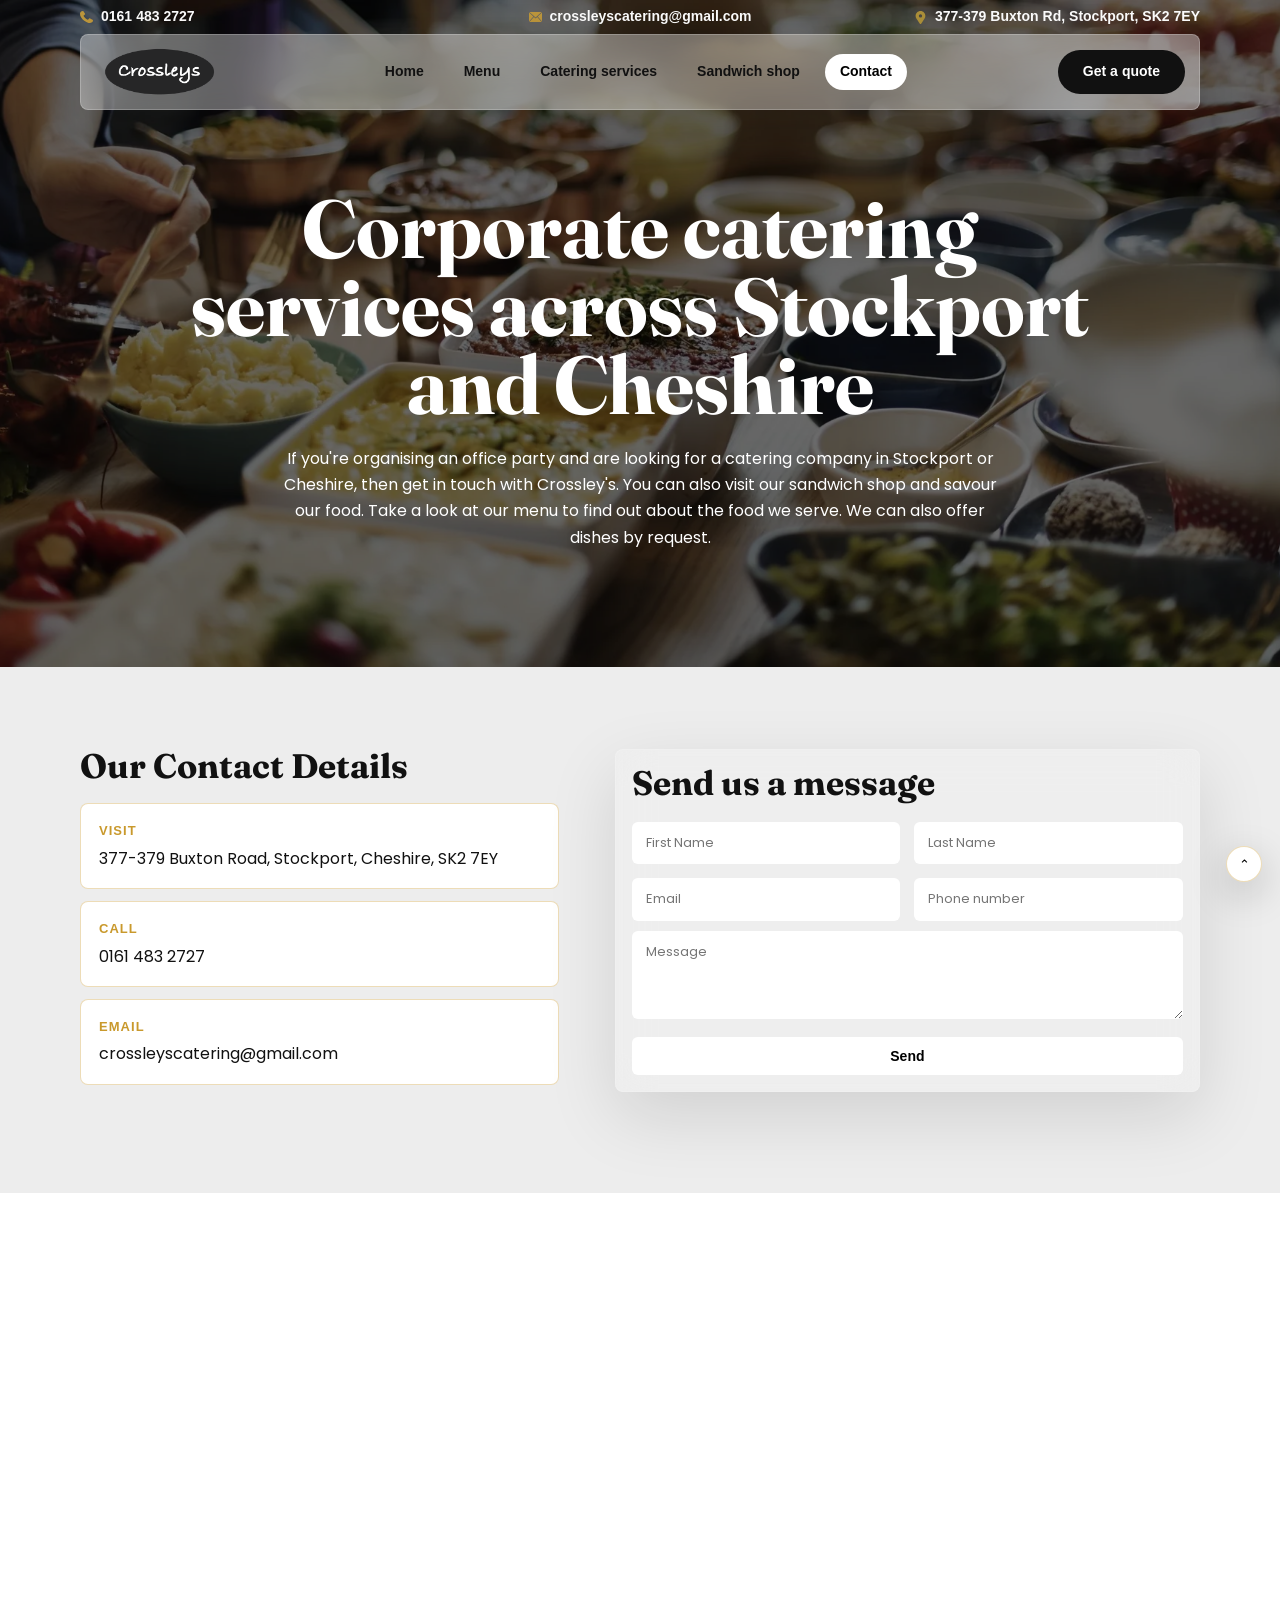
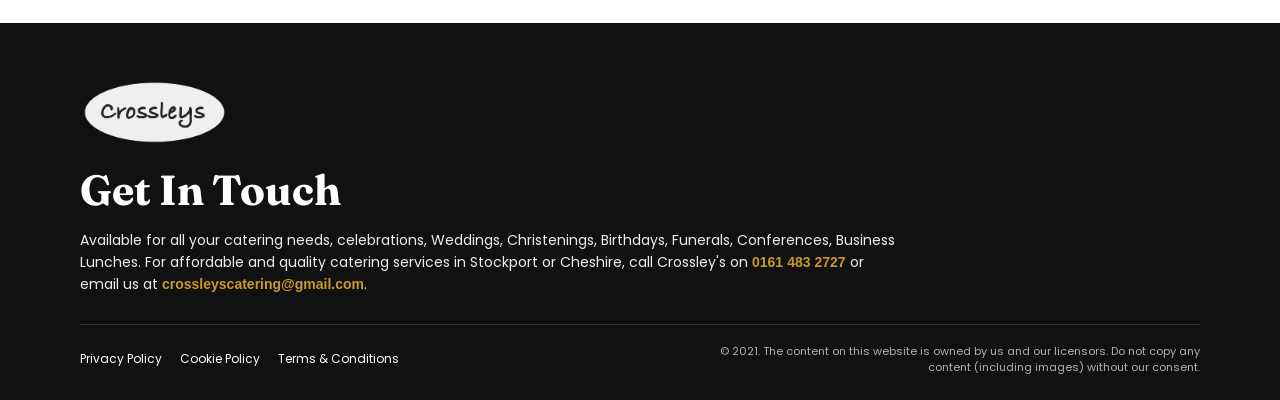
==== contact/index.html @ 117a1372 "Initial static site rebuild" ====
<!doctype html>
<html lang="en-GB">
<head>
  <meta charset="utf-8">
  <meta name="viewport" content="width=device-width, initial-scale=1">
  <title>Contact – Crossley Catering</title>
  <meta name="description" content="Contact Crossley’s in Stockport.">
  <link rel="preconnect" href="https://fonts.googleapis.com">
  <link rel="preconnect" href="https://fonts.gstatic.com" crossorigin>
  <link href="https://fonts.googleapis.com/css2?family=Fraunces:opsz,wght@9..144,650&display=swap" rel="stylesheet">
  <link rel="stylesheet" href="../assets/css/styles.css">
</head>
<body data-page="contact">
  <header id="site-header"></header>
  <main class="site-main">

    <section class="hero narrow-hero contact-hero hero--contact"><div class="container"><h1>Corporate catering services across Stockport and Cheshire</h1><p class="subtitle">If you're organising an office party and are looking for a catering company in Stockport or Cheshire, then get in touch with Crossley's. You can also visit our sandwich shop and savour our food. Take a look at our menu to find out about the food we serve. We can also offer dishes by request.</p></div></section>
    <section class="contact-page-section" id="content">
      <div class="container contact-page-grid">
        <div class="contact-page-copy">
          <h2>Our Contact Details</h2>
          <div class="contact-detail-list">
            <p><span>Visit</span>377-379 Buxton Road, Stockport, Cheshire, SK2 7EY</p>
            <p><span>Call</span>0161 483 2727</p>
            <p><span>Email</span>crossleyscatering@gmail.com</p>
          </div>
        </div>
        <form class="contact-form contact-page-form" action="#" method="post">
          <h2>Send us a message</h2>
          <div class="form-grid">
            <input type="text" name="first-name" placeholder="First Name" aria-label="First Name">
            <input type="text" name="last-name" placeholder="Last Name" aria-label="Last Name">
            <input type="email" name="email" placeholder="Email" aria-label="Email" required>
            <input type="tel" name="phone" placeholder="Phone number" aria-label="Phone number">
          </div>
          <textarea name="message" placeholder="Message" aria-label="Message"></textarea>
          <button type="submit">Send</button>
        </form>
      </div>
    </section>
    <section class="map-wrap" id="map"><iframe title="Crossleys Bakers map" src="https://www.google.com/maps/embed?pb=!1m14!1m8!1m3!1d9517.957251323205!2d-2.1349215!3d53.3881864!3m2!1i1024!2i768!4f13.1!3m3!1m2!1s0x0%3A0x209d9146a91562e5!2sCrossleys%20Bakers!5e0!3m2!1sen!2sro!4v1607388971119!5m2!1sen!2sro" loading="lazy" referrerpolicy="no-referrer-when-downgrade"></iframe></section>

  </main>
  <div id="global-contact"></div>
  <footer id="site-footer"></footer>
  <script src="../assets/js/main.js"></script>
</body>
</html>
---- assets/css/styles.css ----
@font-face{font-family:Poppins;src:url("../fonts/Poppins-Regular.woff2") format("woff2");font-weight:400;font-style:normal;font-display:swap}
@font-face{font-family:Poppins;src:url("../fonts/Poppins-Medium.woff2") format("woff2");font-weight:500;font-style:normal;font-display:swap}
@font-face{font-family:Poppins;src:url("../fonts/Poppins-SemiBold.woff2") format("woff2");font-weight:700;font-style:normal;font-display:swap}

:root{
  --white:#ffffff;
  --black:#000000;
  --ink:#111111;
  --soft:#ededed;
  --accent:#C9992C;
  --accent-soft:rgba(201,153,44,.18);
  --accent-line:rgba(201,153,44,.34);
  --line:rgba(0,0,0,.12);
  --container:1120px;
  --heading:"Fraunces",Georgia,serif;
  --body:Poppins,Arial,sans-serif;
}

/* Core layout */
*{box-sizing:border-box}
html{scroll-behavior:smooth}
body{margin:0;font-family:var(--body);font-size:16px;line-height:1.65;color:var(--ink);background:var(--white)}
body.nav-open{overflow:hidden}
a{color:inherit;text-decoration:none}
img{display:block;max-width:100%;height:auto}
.site-main{min-height:60vh;background:var(--white)}
.container{width:min(var(--container),calc(100% - 40px));margin-inline:auto}

h1,h2,h3{font-family:var(--heading);letter-spacing:0}
h1{font-size:clamp(44px,7vw,82px);line-height:.95;margin:0 0 22px}
h2{font-size:clamp(34px,4.2vw,56px);line-height:1;margin:0 0 20px}
h3{font-size:clamp(22px,2vw,30px);line-height:1.12;margin:0 0 8px}
p{margin:0 0 20px}
strong{font-weight:700}

.btn{
  display:inline-flex;
  align-items:center;
  justify-content:center;
  min-width:148px;
  min-height:46px;
  padding:11px 26px;
  border:0;
  border-radius:999px;
  background:var(--ink);
  color:var(--white);
  font:700 14px/1 var(--body);
  cursor:pointer;
  transition:transform .25s ease,background .25s ease,color .25s ease;
}
.btn:hover{transform:translateY(-2px);background:var(--black);color:var(--white);box-shadow:0 0 0 2px var(--accent-soft)}
.btn.white{background:var(--white);color:var(--black)}
.btn.white:hover{background:var(--soft);color:var(--black)}
.btn-row{display:flex;gap:14px;justify-content:center;flex-wrap:wrap}

/* Global header injected by assets/js/main.js */
#site-header{
  position:fixed;
  inset:0 0 auto;
  z-index:100;
  color:var(--white);
  pointer-events:none;
}
.topbar{
  height:34px;
  display:flex;
  align-items:center;
  font-size:14px;
  font-weight:700;
  transition:opacity .28s ease,transform .28s ease;
  pointer-events:auto;
}
.topbar .container{display:grid;grid-template-columns:1fr auto 1fr;align-items:center;gap:24px}
.topbar span{display:inline-flex;align-items:center;gap:8px;white-space:nowrap}
.topbar span:first-child{justify-self:start}
.topbar span:nth-child(2){justify-self:center}
.topbar span:last-child{justify-self:end;text-align:right}
.topbar img{width:13px;height:13px;object-fit:contain;filter:invert(64%) sepia(22%) saturate(1105%) hue-rotate(4deg) brightness(91%) contrast(89%)}
.main-nav{transition:transform .28s ease,padding .28s ease;pointer-events:auto}
.nav-inner{
  min-height:76px;
  display:flex;
  align-items:center;
  justify-content:space-between;
  gap:26px;
  padding:0 14px 0 20px;
  border:1px solid rgba(255,255,255,.22);
  border-radius:8px;
  background:rgba(255,255,255,.36);
  backdrop-filter:blur(22px);
  box-shadow:0 22px 70px rgba(0,0,0,.18);
  color:var(--ink);
  transition:background .28s ease,color .28s ease,border-color .28s ease,box-shadow .28s ease;
}
.nav-brand{flex:0 0 auto;display:flex;align-items:center}
.nav-brand img{width:118px;transition:width .25s ease}
.nav-links{display:flex;align-items:center;justify-content:center;gap:10px;list-style:none;margin:0;padding:0}
.nav-links a{
  display:flex;
  align-items:center;
  min-height:36px;
  padding:0 15px;
  border-radius:999px;
  font-size:14px;
  font-weight:700;
  color:inherit;
  transition:background .25s ease,color .25s ease;
}
.nav-links a:hover,.nav-links a[aria-current="page"]{background:var(--white);color:var(--black)}
.nav-cta{
  display:inline-flex;
  align-items:center;
  justify-content:center;
  min-height:44px;
  padding:0 25px;
  border-radius:999px;
  background:var(--ink);
  color:var(--white);
  font-size:14px;
  font-weight:700;
  transition:background .25s ease,color .25s ease,transform .25s ease;
}
.nav-cta:hover{transform:translateY(-2px);background:var(--black);color:var(--white)}
.nav-toggle{display:none}
#site-header.is-past-hero .nav-inner{
  background:rgba(17,17,17,.76);
  border-color:var(--accent-line);
  color:var(--white);
}
#site-header.is-past-hero .nav-links a{color:var(--white)}
#site-header.is-past-hero .nav-cta,#site-header.is-past-hero .nav-links a:hover,#site-header.is-past-hero .nav-links a[aria-current="page"]{background:var(--white);color:var(--black)}
#site-header.is-topbar-gone .topbar{opacity:0;transform:translateY(-100%);pointer-events:none}
#site-header.is-topbar-gone .main-nav{transform:translateY(-24px);padding-top:10px}

.hero,.home-hero{
  position:relative;
  min-height:660px;
  overflow:hidden;
  color:var(--white);
  background-position:center top;
  background-size:cover;
}
.hero{
  display:grid;
  place-items:center;
  text-align:center;
}
.hero:before,.home-hero:after{
  content:"";
  position:absolute;
  inset:0;
  background:rgba(0,0,0,.58);
  z-index:0;
}
.hero .container{position:relative;z-index:1;padding:190px 0 88px}
.hero h1{max-width:920px;margin-inline:auto;color:var(--white)}
.hero .subtitle{max-width:720px;margin:0 auto 28px;color:var(--white);font-size:16px}
.hero--menu{background-image:url("../images/hero-menu.webp")}
.hero--catering{background-image:url("../images/hero-catering.webp")}
.hero--sandwich{background-image:url("../images/hero-sandwich.webp")}
.hero--contact{background-image:url("../images/hero-contact.webp")}

/* Home page */
.home-hero__media{position:absolute;inset:0;z-index:0}
.home-hero__media img{width:100%;height:100%;object-fit:cover;object-position:center top}
.home-hero__grid{position:relative;z-index:1;min-height:660px;display:grid;place-items:center;padding:190px 0 92px;text-align:center}
.home-hero__copy{max-width:780px;margin:0 auto}
.home-hero h1{color:var(--white);margin-inline:auto}
.home-hero .subtitle{max-width:620px;margin:0 auto 30px;color:var(--white);font-size:16px;line-height:1.55}

.home-section{padding:86px 0}
.home-kicker{margin:0 0 12px;font-size:13px;font-weight:700;letter-spacing:.08em;text-transform:uppercase;color:var(--accent)}

.home-intro{background:var(--white)}
.home-intro__grid{display:grid;grid-template-columns:minmax(0,480px) minmax(0,1fr);gap:76px;align-items:center}
.home-intro__copy p:not(.home-kicker){color:rgba(17,17,17,.74)}
.home-photo-stack{display:grid;grid-template-columns:1fr 1fr;gap:18px;align-items:end}
.home-photo-stack img{width:100%;height:500px;object-fit:cover;border-radius:8px;box-shadow:0 22px 60px rgba(0,0,0,.12)}
.home-photo-stack img:first-child{height:420px;transform:translateY(46px)}

.home-offer{padding:0 0 38px;background:var(--soft);overflow:hidden}
.home-offer .container{width:100%}
.home-ticker{
  width:100%;
  margin:0 0 58px;
  overflow:hidden;
  background:var(--ink);
  border-top:1px solid rgba(255,255,255,.1);
  border-bottom:1px solid rgba(255,255,255,.1);
}
.home-ticker__track{
  display:flex;
  width:max-content;
  animation:occasion-scroll 46s linear infinite;
  will-change:transform;
}
.home-ticker__group{
  display:flex;
  align-items:center;
  gap:34px;
  padding:16px 22px;
  flex-shrink:0;
}
.home-ticker h3{
  margin:0;
  color:var(--white);
  font-family:var(--heading);
  font-size:20px;
  line-height:1;
  white-space:nowrap;
}
.home-ticker span{
  color:var(--accent);
  font-family:var(--heading);
  font-size:20px;
  font-weight:700;
  line-height:1;
}
@keyframes occasion-scroll{from{transform:translateX(0)}to{transform:translateX(-50%)}}
.home-section__heading{width:min(var(--container),calc(100% - 40px));margin:0 auto 36px;text-align:center}
.home-offer__grid{width:min(var(--container),calc(100% - 40px));margin-inline:auto;display:grid;grid-template-columns:repeat(3,1fr);gap:18px}
.home-service-card{overflow:hidden;border-radius:8px;background:var(--white);border:1px solid var(--line)}
.home-service-card img{width:100%;height:300px;object-fit:cover;transition:transform .7s ease}
.home-service-card:hover img{transform:scale(1.05)}
.home-service-card div{padding:24px}
.home-service-card p{margin:0;color:rgba(17,17,17,.62);font-size:16px}

.home-menu-callout{padding:36px 0 76px;background:var(--soft)}
.home-menu-callout__grid{
  display:grid;
  grid-template-columns:minmax(0,430px) minmax(0,1fr);
  gap:72px;
  align-items:center;
  padding:48px 42px;
  border-radius:8px;
  background:var(--ink);
  color:var(--white);
}
.home-menu-callout__copy p{max-width:480px;margin:0;color:var(--white);font-weight:700}
.home-menu-callout h2{max-width:520px;margin:0 0 24px;color:var(--white);line-height:1}
.home-menu-callout .btn{margin-top:28px;background:var(--white);color:var(--black)}
.home-menu-callout__photos{height:500px;display:grid;grid-template-columns:1fr 1fr 1fr;gap:16px;align-items:center;overflow:hidden}
.home-menu-callout__photos img{width:100%;height:390px;object-fit:cover;border-radius:6px}
.home-menu-callout__photos img:nth-child(2){transform:translateY(46px)}
.home-menu-callout__photos img:nth-child(3){transform:translateY(-46px)}

.home-stats{position:relative;min-height:480px;display:flex;align-items:center;overflow:hidden;isolation:isolate;background:var(--black);color:var(--white);text-align:center}
.home-stats__bg{position:absolute;inset:-34% 0;z-index:0;background:url("../images/card-corporate.webp") center/cover no-repeat;transform:translate3d(0,var(--stats-bg-y,0),0) scale(1.08);will-change:transform}
.home-stats:before{content:"";position:absolute;inset:0;z-index:1;background:rgba(0,0,0,.62)}
.home-stats .container{position:relative;z-index:2}
.stats-grid{display:grid;grid-template-columns:repeat(3,1fr);gap:20px;max-width:760px;margin:26px auto 0}
.stat{padding:22px 16px;border:1px solid var(--accent-line);border-radius:8px;background:rgba(255,255,255,.12);backdrop-filter:blur(8px)}
.stat .num{display:block;color:var(--white);font-size:34px;font-weight:700;line-height:1}
.stat .label{display:block;color:var(--white);font-size:15px}

.home-reviews{padding:82px 0 74px;background:var(--soft);text-align:center}
.home-reviews .home-section__heading{max-width:680px;margin:0 auto 22px;text-align:center}
.review-logos{display:flex;justify-content:center;align-items:center;gap:42px;margin:0 auto 36px}
.review-logos img:first-child{width:126px}
.review-logos img:last-child{width:158px}
.review-grid{display:flex;align-items:stretch;gap:18px;max-width:1120px;margin:0 auto 20px;overflow-x:auto;overflow-y:hidden;scroll-snap-type:x mandatory;scroll-behavior:smooth;-webkit-overflow-scrolling:touch;touch-action:pan-x;overscroll-behavior-x:contain;padding:0 0 4px;scrollbar-width:none}
.review-grid::-webkit-scrollbar{display:none}
.review-card{position:relative;flex:0 0 calc((100% - 36px) / 3);min-width:300px;min-height:320px;display:flex;flex-direction:column;scroll-snap-align:start;overflow:hidden;padding:30px;background:var(--white);border:1px solid var(--line);border-radius:8px;text-align:left}
.review-card p{position:relative;z-index:1;font-size:16px;line-height:1.6;margin:0 0 14px}
.review-card .name{position:relative;z-index:1;margin-top:auto;color:var(--ink);font-weight:700;display:flex;align-items:center;justify-content:space-between;gap:16px}
.google-review-icon{flex:0 0 auto;width:24px;height:24px;object-fit:contain}
.review-dots{display:flex;justify-content:center;gap:9px;margin:0 auto 24px}
.review-dots button{width:9px;height:9px;border:0;border-radius:999px;background:rgba(17,17,17,.35);padding:0;cursor:pointer;transition:width .25s ease,background .25s ease}
.review-dots button.active{width:28px;background:var(--accent)}
.home-reviews .review-dots button.active{background:var(--accent)}
.home-reviews > .container > .btn{margin:0 auto;background:var(--white);color:var(--black)}

.divider-heading{scroll-margin-top:120px}
.menu-overview{padding:76px 0;background:var(--soft);text-align:center;scroll-margin-top:120px}
.menu-overview .container{max-width:980px}
.menu-overview h2{margin:0 0 12px;color:var(--ink)}
.menu-overview .small{margin:0 0 30px;color:rgba(17,17,17,.72);font-size:16px;font-weight:700}
.menu-overview p{max-width:920px;margin:0 auto 18px;color:rgba(17,17,17,.72);font-size:16px;line-height:1.75}
.menu-overview .note{max-width:940px;margin-bottom:0;color:rgba(17,17,17,.82);font-size:16px;line-height:1.7}
.menu-bg{position:relative;padding:54px 0;background:var(--ink);isolation:isolate;overflow:hidden}
.menu-bg:before{
  content:"";
  position:absolute;
  inset:0;
  z-index:0;
  background:var(--menu-bg) center/cover no-repeat;
  filter:none;
  opacity:.2;
}
.menu-bg--buffet{--menu-bg:url("../images/bg-menu-buffet.webp")}
.menu-bg--dessert{--menu-bg:url("../images/bg-dessert.webp")}
.menu-bg--hot{--menu-bg:url("../images/bg-hot.webp")}
.menu-bg--soup{--menu-bg:url("../images/bg-soup.webp")}
.menu-bg--working{--menu-bg:url("../images/bg-working.webp")}
.menu-bg .container{position:relative;z-index:1}
.menu-grid{display:grid;grid-template-columns:repeat(3,minmax(260px,360px));gap:18px;align-items:stretch;justify-content:center}
.menu-grid.two{grid-template-columns:repeat(2,minmax(260px,420px));max-width:none}
.menu-grid.single{grid-template-columns:minmax(260px,520px)}
.menu-card{min-height:100%;padding:28px 26px;border:1px solid var(--accent-line);border-radius:8px;background:rgba(255,255,255,.2);backdrop-filter:blur(32px) saturate(170%);-webkit-backdrop-filter:blur(32px) saturate(170%);box-shadow:0 22px 70px rgba(0,0,0,.18),inset 0 1px 0 rgba(255,255,255,.38);color:var(--black);text-align:center}
.menu-card h3{color:var(--white);font-family:var(--heading);font-size:30px;font-weight:700;line-height:1;margin:0 0 8px}
.menu-card .menu-price{color:var(--black);font-size:14px;font-weight:700;line-height:1.35;margin:0 0 20px}
.menu-card ul{margin:0;padding:0;list-style:none;color:var(--white);font-size:16px;line-height:1.35;text-align:center}
.menu-card li{margin:0 0 11px}
.menu-card li:last-child{margin-bottom:0}
.menu-card p{color:var(--white);font-size:16px;text-align:center}
.divider-heading{padding:24px 0;background:var(--black);color:var(--white);text-align:center}
.divider-heading h2{color:var(--white);margin:0}
.divider-heading h2{font-size:clamp(28px,3vw,40px)}
.divider-heading__note{max-width:620px;margin:12px auto 0;color:var(--accent);font-family:var(--body);font-size:16px;line-height:1.55}
.divider-heading__note span{display:block}

.text-page-logo{padding:82px 0;background:var(--soft);text-align:center}
.two-col-band{position:relative;padding:82px 0;background:var(--ink);color:var(--white);overflow:hidden}
.two-col-band:before{content:"";position:absolute;inset:0;background:url("../images/bg-offer.webp") center/cover no-repeat;opacity:.22}
.two-col-band .container{position:relative;display:grid;grid-template-columns:1fr 1fr;gap:70px;align-items:center}
.two-col-band h2{color:var(--white)}
.two-col-band p{color:var(--white)}
.two-col-band .btn{background:var(--white);color:var(--black)}
.single-column-band .container{display:block;max-width:820px;text-align:center}
.single-column-band p{margin-left:auto;margin-right:auto}
.support-strip{padding:70px 0;background:var(--soft);color:var(--ink);text-align:center}
.support-strip p{max-width:920px;margin:0 auto;color:rgba(17,17,17,.75)}

.contact-page-section{padding:82px 0;background:var(--soft)}
.contact-page-grid{display:grid;grid-template-columns:minmax(0,.9fr) minmax(420px,1.1fr);gap:56px;align-items:start}
.contact-page-copy h2{margin-top:0}
.contact-page-copy h2{font-size:34px;line-height:1}
.contact-detail-list{display:grid;gap:12px;margin:0 0 26px}
.contact-detail-list p{margin:0;padding:16px 18px;border:1px solid var(--accent-line);border-radius:8px;background:var(--white);color:var(--ink)}
.contact-detail-list span{display:block;margin:0 0 4px;color:var(--accent);font-size:13px;font-weight:700;text-transform:uppercase;letter-spacing:.08em}
.contact-page-form{padding:26px;background:rgba(255,255,255,.42);border-color:rgba(255,255,255,.4);backdrop-filter:blur(28px) saturate(145%);-webkit-backdrop-filter:blur(28px) saturate(145%);box-shadow:0 24px 70px rgba(0,0,0,.12)}
.contact-page-form h2{margin:0 0 22px;color:var(--ink);font-size:34px;line-height:1;text-align:left}
.contact-page-form .form-grid{gap:14px}
.contact-page-form input{padding:15px 16px}
.contact-page-form textarea{min-height:190px;margin-top:14px;padding:15px 16px}
.contact-page-form button{margin-top:14px;padding:15px 16px}
.contact-page-form button{background:var(--ink);color:var(--white)}
.contact-page-form button:hover{background:var(--black);color:var(--white)}
.map-wrap iframe{display:block;width:100%;height:430px;border:0}

.policy-page{min-height:400px;background:#2f2f2f;text-align:center}
.policy-page .container{padding:140px 0 60px}
.policy-page:before{display:none}
.policy-page .container{max-width:780px}
.policy-page h1{color:var(--white)}
.policy-content{padding:76px 0;background:var(--white)}
.policy-content .container{max-width:820px}
.policy-content p{margin:0 0 20px;color:rgba(17,17,17,.76);font-size:16px;line-height:1.75}
.policy-content p:last-child{margin-bottom:0}
.policy-content strong{color:var(--ink)}

.footer-contact{padding:54px 0 24px;background:var(--ink);color:var(--white);text-align:left}
.footer-contact .container{max-width:1120px}
.footer-contact__grid{display:grid;grid-template-columns:minmax(0,.9fr) minmax(420px,1.1fr);gap:56px;align-items:start}
.footer-contact__grid--compact{display:block}
.footer-contact__grid--compact .footer-contact__details{max-width:820px}
.footer-contact__details{max-width:470px}
.footer-logo{width:150px;margin:0 0 22px;filter:none}
.footer-contact h2{color:var(--white);font-size:42px;line-height:1;margin:0 0 18px;text-align:left}
.footer-contact__details p{max-width:none;margin:0;color:var(--soft);font-size:14px;line-height:1.6;text-align:left}
.footer-contact__details a{color:var(--accent);font-weight:700}
.contact-form{width:100%;max-width:none;margin:0;padding:16px;background:rgba(255,255,255,.08);border:1px solid rgba(255,255,255,.14);border-radius:8px;backdrop-filter:blur(18px)}
.form-grid{display:grid;grid-template-columns:1fr 1fr;gap:10px}
.contact-form input,.contact-form textarea{width:100%;border:0;border-radius:6px;padding:12px 14px;background:var(--white);color:var(--ink);font:400 13px/1.4 var(--body)}
.contact-form input:focus,.contact-form textarea:focus{outline:2px solid var(--accent);outline-offset:0}
.contact-form textarea{min-height:88px;margin-top:10px;resize:vertical}
.contact-form button{width:100%;margin-top:10px;padding:12px 16px;border:0;border-radius:6px;background:var(--white);color:var(--black);font:700 14px/1 var(--body);cursor:pointer}
.contact-form button:hover{background:var(--soft);color:var(--black)}
.footer-contact__bottom{display:flex;justify-content:space-between;align-items:center;gap:24px;margin-top:28px;padding-top:18px;border-top:1px solid rgba(255,255,255,.12)}
.policy-links{display:flex;justify-content:flex-start;gap:18px;flex-wrap:wrap;margin:0;color:var(--white);font-size:12px}
.footer-contact strong,.policy-links a:hover{color:var(--accent)}
.copyright{max-width:520px;margin:0;color:rgba(237,237,237,.72);font-size:11px;line-height:1.5;text-align:right}
.back-top{position:fixed;right:18px;bottom:18px;z-index:120;width:36px;height:36px;border:1px solid var(--accent-line);border-radius:50%;display:grid;place-items:center;background:var(--white);color:var(--black);box-shadow:0 12px 38px rgba(0,0,0,.22);cursor:pointer}

@media (max-width:980px){
  .topbar{display:none}
  #site-header.is-topbar-gone .main-nav{transform:none}
  .main-nav{padding-top:12px}
  .nav-inner{min-height:66px}
  .nav-brand img{width:104px}
  .nav-toggle{display:inline-flex;align-items:center;justify-content:center;min-height:40px;padding:0 18px;border:0;border-radius:999px;background:var(--white);color:var(--black);font:700 14px/1 var(--body)}
  .nav-cta{display:none}
  .nav-links{position:absolute;left:20px;right:20px;top:86px;display:none;flex-direction:column;align-items:stretch;gap:0;padding:10px;border-radius:8px;background:rgba(17,17,17,.94);color:var(--white);box-shadow:0 20px 70px rgba(0,0,0,.28)}
  .nav-links.open{display:flex}
  .nav-links a{justify-content:center;min-height:44px;color:var(--white)}
  .nav-links a:hover,.nav-links a[aria-current="page"]{background:var(--white);color:var(--black)}
  .hero,.home-hero,.home-hero__grid{min-height:590px}
  .hero .container,.home-hero__grid{padding-top:140px}
  .home-intro__grid,.home-menu-callout__grid,.two-col-band .container,.contact-page-grid,.footer-contact__grid{grid-template-columns:1fr;gap:32px}
  .home-photo-stack img,.home-photo-stack img:first-child{height:360px;transform:none}
  .home-offer__grid,.menu-grid,.menu-grid.two,.stats-grid{grid-template-columns:1fr}
  .home-menu-callout__grid{padding:38px 24px}
  .home-menu-callout__photos{height:420px;grid-template-rows:none}
  .review-card{flex-basis:82%;min-height:330px}
  .footer-contact__bottom{display:block}
  .policy-links{margin-bottom:14px}
  .footer-contact__bottom .copyright{text-align:left}
}

@media (max-width:640px){
  .container{width:min(100% - 28px,var(--container))}
  h1{font-size:42px}
  h2{font-size:36px}
  .home-section,.text-page-logo,.two-col-band,.support-strip,.contact-page-section{padding:56px 0}
  .policy-content{padding:56px 0}
  .policy-page{min-height:340px}
  .policy-page .container{padding:125px 0 56px}
  .home-hero,.hero,.home-hero__grid{min-height:520px}
  .home-hero .subtitle,.hero .subtitle{font-size:16px}
  .home-ticker{margin-bottom:46px}
  .home-ticker__group{gap:24px;padding:14px 16px}
  .home-service-card img{height:230px}
  .home-menu-callout__photos{height:auto;grid-template-columns:1fr;grid-template-rows:220px 220px 220px}
  .home-menu-callout__photos img{height:100%}
  .home-menu-callout__photos img:nth-child(2),.home-menu-callout__photos img:nth-child(3){transform:none}
  .review-logos{gap:22px;flex-wrap:wrap;margin-bottom:28px}
  .form-grid{grid-template-columns:1fr}
  .map-wrap iframe{height:330px}
}
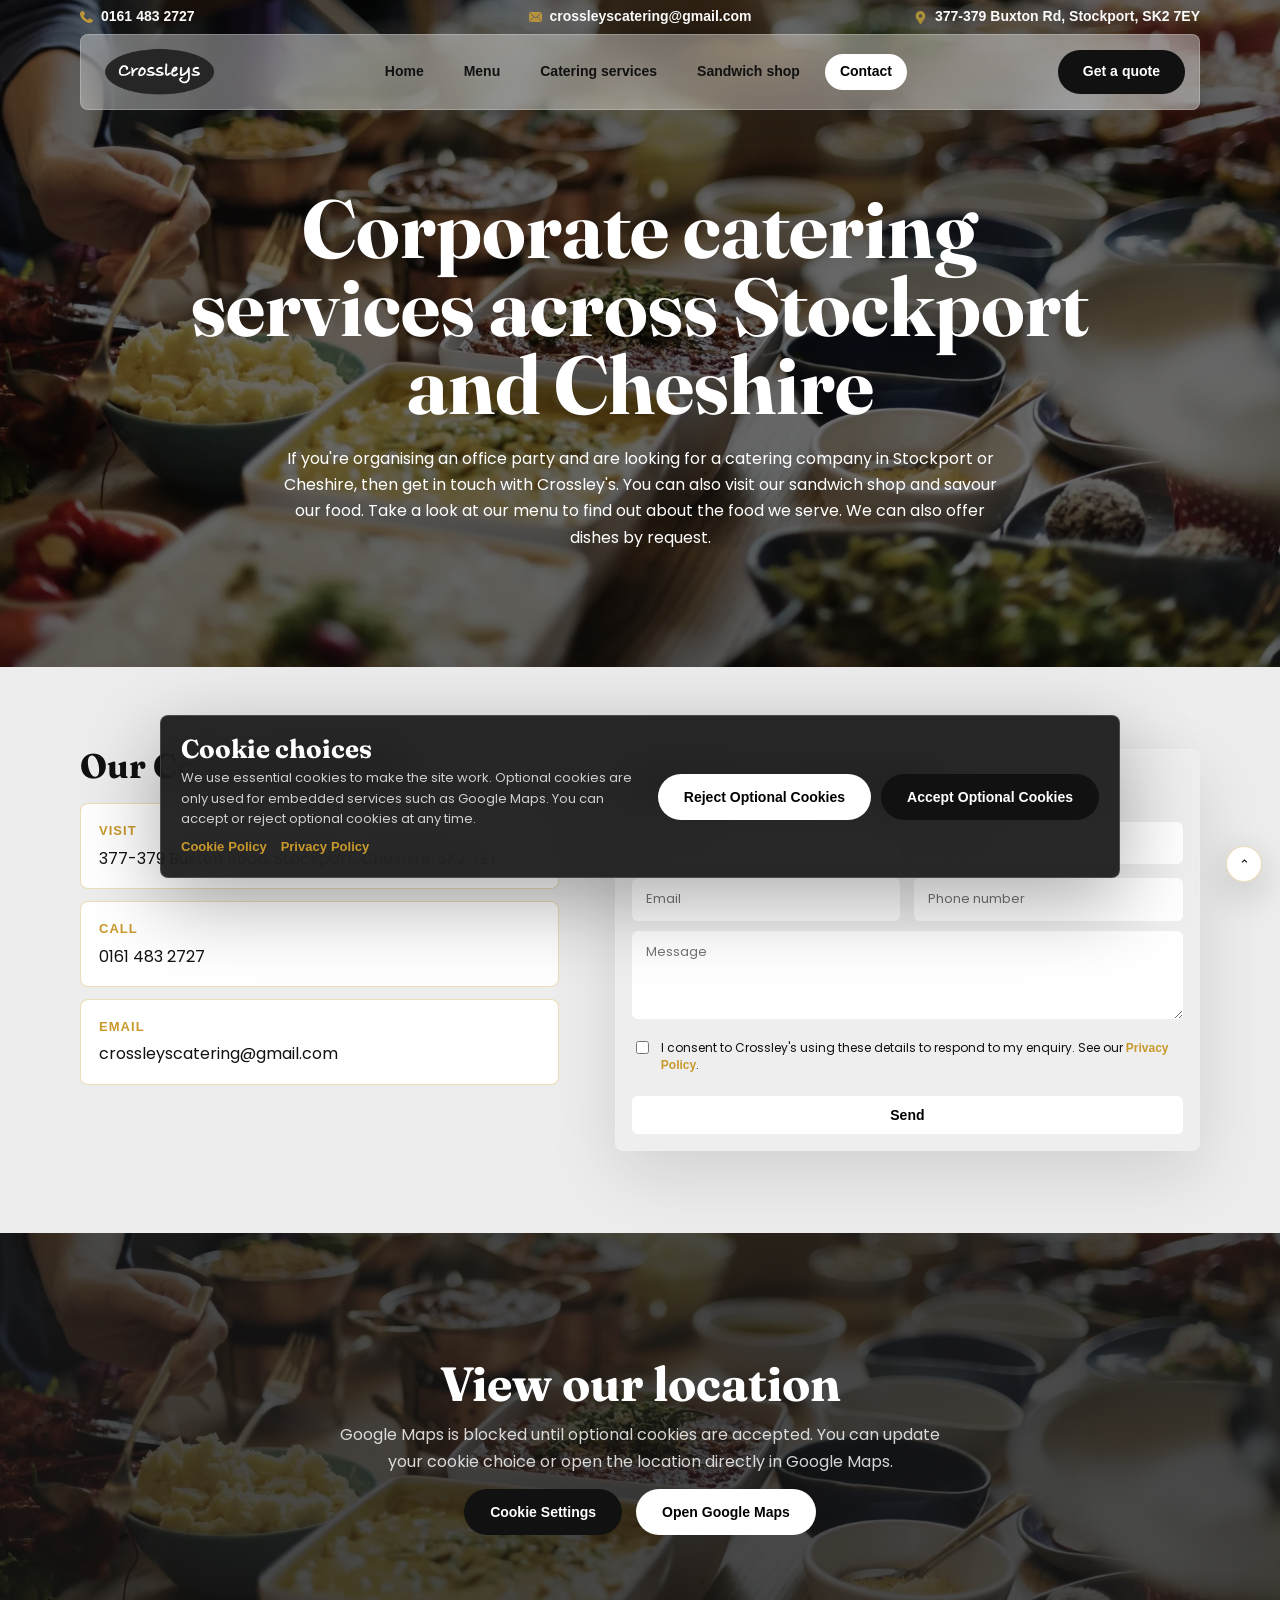
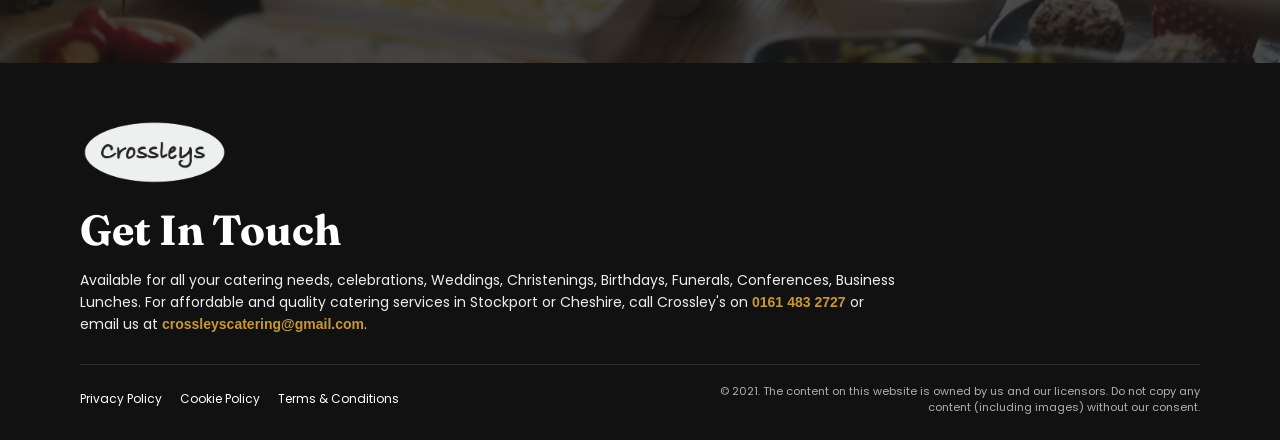
==== commit 053c0d55: "Prepare site for Cloudflare go-live" ====
--- a/contact/index.html
+++ b/contact/index.html
@@ -25,20 +25,45 @@
             <p><span>Email</span>crossleyscatering@gmail.com</p>
           </div>
         </div>
-        <form class="contact-form contact-page-form" action="#" method="post">
+        <form class="contact-form contact-page-form" action="/api/enquiry" method="post" data-enquiry-form>
           <h2>Send us a message</h2>
           <div class="form-grid">
-            <input type="text" name="first-name" placeholder="First Name" aria-label="First Name">
-            <input type="text" name="last-name" placeholder="Last Name" aria-label="Last Name">
+            <input type="text" name="name" placeholder="First Name" aria-label="First Name" required>
+            <input type="text" name="surname" placeholder="Last Name" aria-label="Last Name">
             <input type="email" name="email" placeholder="Email" aria-label="Email" required>
-            <input type="tel" name="phone" placeholder="Phone number" aria-label="Phone number">
+            <input type="tel" name="phone" placeholder="Phone number" aria-label="Phone number" required>
           </div>
-          <textarea name="message" placeholder="Message" aria-label="Message"></textarea>
+          <textarea name="message" placeholder="Message" aria-label="Message" required></textarea>
+          <input type="hidden" name="form_type" value="enquiry">
+          <input type="hidden" name="source_page" data-enquiry-meta="source_page" value="contact">
+          <input type="hidden" name="source_section" data-enquiry-meta="source_section" value="contact-page-form">
+          <input type="hidden" name="page_title" data-enquiry-meta="page_title">
+          <input type="hidden" name="page_path" data-enquiry-meta="page_path">
+          <input type="hidden" name="page_url" data-enquiry-meta="page_url">
+          <div class="form-honeypot" aria-hidden="true">
+            <label>Website <input type="text" name="website" tabindex="-1" autocomplete="off"></label>
+          </div>
+          <label class="form-consent">
+            <input type="checkbox" name="consent" value="yes" required>
+            <span>I consent to Crossley's using these details to respond to my enquiry. See our <a href="../privacy-policy/">Privacy Policy</a>.</span>
+          </label>
+          <div class="form-turnstile" data-turnstile-container></div>
+          <p class="form-status" data-form-status hidden></p>
           <button type="submit">Send</button>
         </form>
       </div>
     </section>
-    <section class="map-wrap" id="map"><iframe title="Crossleys Bakers map" src="https://www.google.com/maps/embed?pb=!1m14!1m8!1m3!1d9517.957251323205!2d-2.1349215!3d53.3881864!3m2!1i1024!2i768!4f13.1!3m3!1m2!1s0x0%3A0x209d9146a91562e5!2sCrossleys%20Bakers!5e0!3m2!1sen!2sro!4v1607388971119!5m2!1sen!2sro" loading="lazy" referrerpolicy="no-referrer-when-downgrade"></iframe></section>
+    <section class="map-wrap" id="map" data-cookie-embed>
+      <iframe title="Crossleys Bakers map" data-cookie-src="https://www.google.com/maps/embed?pb=!1m14!1m8!1m3!1d9517.957251323205!2d-2.1349215!3d53.3881864!3m2!1i1024!2i768!4f13.1!3m3!1m2!1s0x0%3A0x209d9146a91562e5!2sCrossleys%20Bakers!5e0!3m2!1sen!2sro!4v1607388971119!5m2!1sen!2sro" loading="lazy" referrerpolicy="no-referrer-when-downgrade"></iframe>
+      <div class="cookie-embed-placeholder">
+        <h2>View our location</h2>
+        <p>Google Maps is blocked until optional cookies are accepted. You can update your cookie choice or open the location directly in Google Maps.</p>
+        <div class="btn-row">
+          <button class="btn" type="button" data-cookie-open>Cookie Settings</button>
+          <a class="btn white" href="https://www.google.com/maps/search/?api=1&query=Crossleys%20Bakers%20377-379%20Buxton%20Road%20Stockport%20SK2%207EY" target="_blank" rel="noopener">Open Google Maps</a>
+        </div>
+      </div>
+    </section>
 
   </main>
   <div id="global-contact"></div>
--- a/assets/css/styles.css
+++ b/assets/css/styles.css
@@ -336,7 +336,67 @@
 .contact-page-form button{margin-top:14px;padding:15px 16px}
 .contact-page-form button{background:var(--ink);color:var(--white)}
 .contact-page-form button:hover{background:var(--black);color:var(--white)}
+.map-wrap{position:relative;background:var(--ink)}
 .map-wrap iframe{display:block;width:100%;height:430px;border:0}
+.map-wrap iframe:not([src]){visibility:hidden}
+.cookie-embed-placeholder{
+  position:absolute;
+  inset:0;
+  display:grid;
+  align-content:center;
+  justify-items:center;
+  gap:14px;
+  padding:34px;
+  background:linear-gradient(rgba(17,17,17,.76),rgba(17,17,17,.76)),url("../images/hero-contact.webp") center/cover;
+  color:var(--white);
+  text-align:center;
+}
+.cookie-embed-placeholder[hidden]{display:none}
+.cookie-embed-placeholder h2{margin:0;color:var(--white);font-size:clamp(30px,4vw,48px)}
+.cookie-embed-placeholder p{max-width:620px;margin:0;color:rgba(255,255,255,.82)}
+.cookie-banner{
+  position:fixed;
+  left:50%;
+  bottom:22px;
+  z-index:150;
+  width:min(960px,calc(100% - 36px));
+  display:grid;
+  grid-template-columns:minmax(0,1fr) auto;
+  gap:22px;
+  align-items:center;
+  padding:20px;
+  border:1px solid rgba(255,255,255,.16);
+  border-radius:8px;
+  background:rgba(17,17,17,.9);
+  color:var(--white);
+  box-shadow:0 24px 80px rgba(0,0,0,.32);
+  transform:translateX(-50%);
+  backdrop-filter:blur(22px);
+  -webkit-backdrop-filter:blur(22px);
+}
+.cookie-banner[hidden]{display:none}
+.cookie-banner h2{margin:0 0 6px;color:var(--white);font-size:26px;line-height:1}
+.cookie-banner p{margin:0;color:rgba(255,255,255,.78);font-size:13px;line-height:1.55}
+.cookie-banner__links{display:flex;gap:14px;margin-top:8px!important}
+.cookie-banner__links a{color:var(--accent);font-weight:700}
+.cookie-actions{display:flex;gap:10px;flex-wrap:wrap;justify-content:flex-end}
+.cookie-actions .btn{min-width:auto;white-space:nowrap}
+.cookie-settings-button{
+  position:fixed;
+  left:18px;
+  bottom:18px;
+  z-index:140;
+  min-height:38px;
+  padding:0 16px;
+  border:1px solid var(--accent-line);
+  border-radius:999px;
+  background:var(--ink);
+  color:var(--white);
+  font:700 12px/1 var(--body);
+  box-shadow:0 12px 38px rgba(0,0,0,.22);
+  cursor:pointer;
+}
+.cookie-settings-button[hidden]{display:none}
 
 .policy-page{min-height:400px;background:#2f2f2f;text-align:center}
 .policy-page .container{padding:140px 0 60px}
@@ -348,6 +408,10 @@
 .policy-content p{margin:0 0 20px;color:rgba(17,17,17,.76);font-size:16px;line-height:1.75}
 .policy-content p:last-child{margin-bottom:0}
 .policy-content strong{color:var(--ink)}
+.not-found-content{text-align:center}
+.not-found-content p{max-width:650px;margin-inline:auto}
+.not-found-actions{margin-top:28px}
+.not-found-actions .btn.white{border:1px solid var(--line)}
 
 .footer-contact{padding:54px 0 24px;background:var(--ink);color:var(--white);text-align:left}
 .footer-contact .container{max-width:1120px}
@@ -364,8 +428,19 @@
 .contact-form input,.contact-form textarea{width:100%;border:0;border-radius:6px;padding:12px 14px;background:var(--white);color:var(--ink);font:400 13px/1.4 var(--body)}
 .contact-form input:focus,.contact-form textarea:focus{outline:2px solid var(--accent);outline-offset:0}
 .contact-form textarea{min-height:88px;margin-top:10px;resize:vertical}
+.form-honeypot{position:absolute;left:-9999px;width:1px;height:1px;overflow:hidden}
+.form-consent{display:flex;align-items:flex-start;gap:9px;margin:12px 0 0;color:var(--white);font-size:12px;line-height:1.45}
+.form-consent input{width:auto;margin-top:2px;accent-color:var(--accent)}
+.form-consent a{color:var(--accent);font-weight:700}
+.contact-page-form .form-consent{color:var(--ink)}
+.form-turnstile{margin-top:12px}
+.form-status{margin:10px 0 0;color:var(--white);font-size:13px;line-height:1.45}
+.contact-page-form .form-status{color:var(--ink)}
+.form-status[data-tone="error"]{color:#ffdfdf}
+.contact-page-form .form-status[data-tone="error"]{color:#8a1f1f}
 .contact-form button{width:100%;margin-top:10px;padding:12px 16px;border:0;border-radius:6px;background:var(--white);color:var(--black);font:700 14px/1 var(--body);cursor:pointer}
 .contact-form button:hover{background:var(--soft);color:var(--black)}
+.contact-form button:disabled{cursor:wait;opacity:.72}
 .footer-contact__bottom{display:flex;justify-content:space-between;align-items:center;gap:24px;margin-top:28px;padding-top:18px;border-top:1px solid rgba(255,255,255,.12)}
 .policy-links{display:flex;justify-content:flex-start;gap:18px;flex-wrap:wrap;margin:0;color:var(--white);font-size:12px}
 .footer-contact strong,.policy-links a:hover{color:var(--accent)}
@@ -416,4 +491,8 @@
   .review-logos{gap:22px;flex-wrap:wrap;margin-bottom:28px}
   .form-grid{grid-template-columns:1fr}
   .map-wrap iframe{height:330px}
-}
+  .cookie-banner{grid-template-columns:1fr;bottom:14px;width:calc(100% - 28px)}
+  .cookie-actions{justify-content:flex-start}
+  .cookie-actions .btn{width:100%}
+  .cookie-settings-button{left:14px;bottom:14px}
+}
